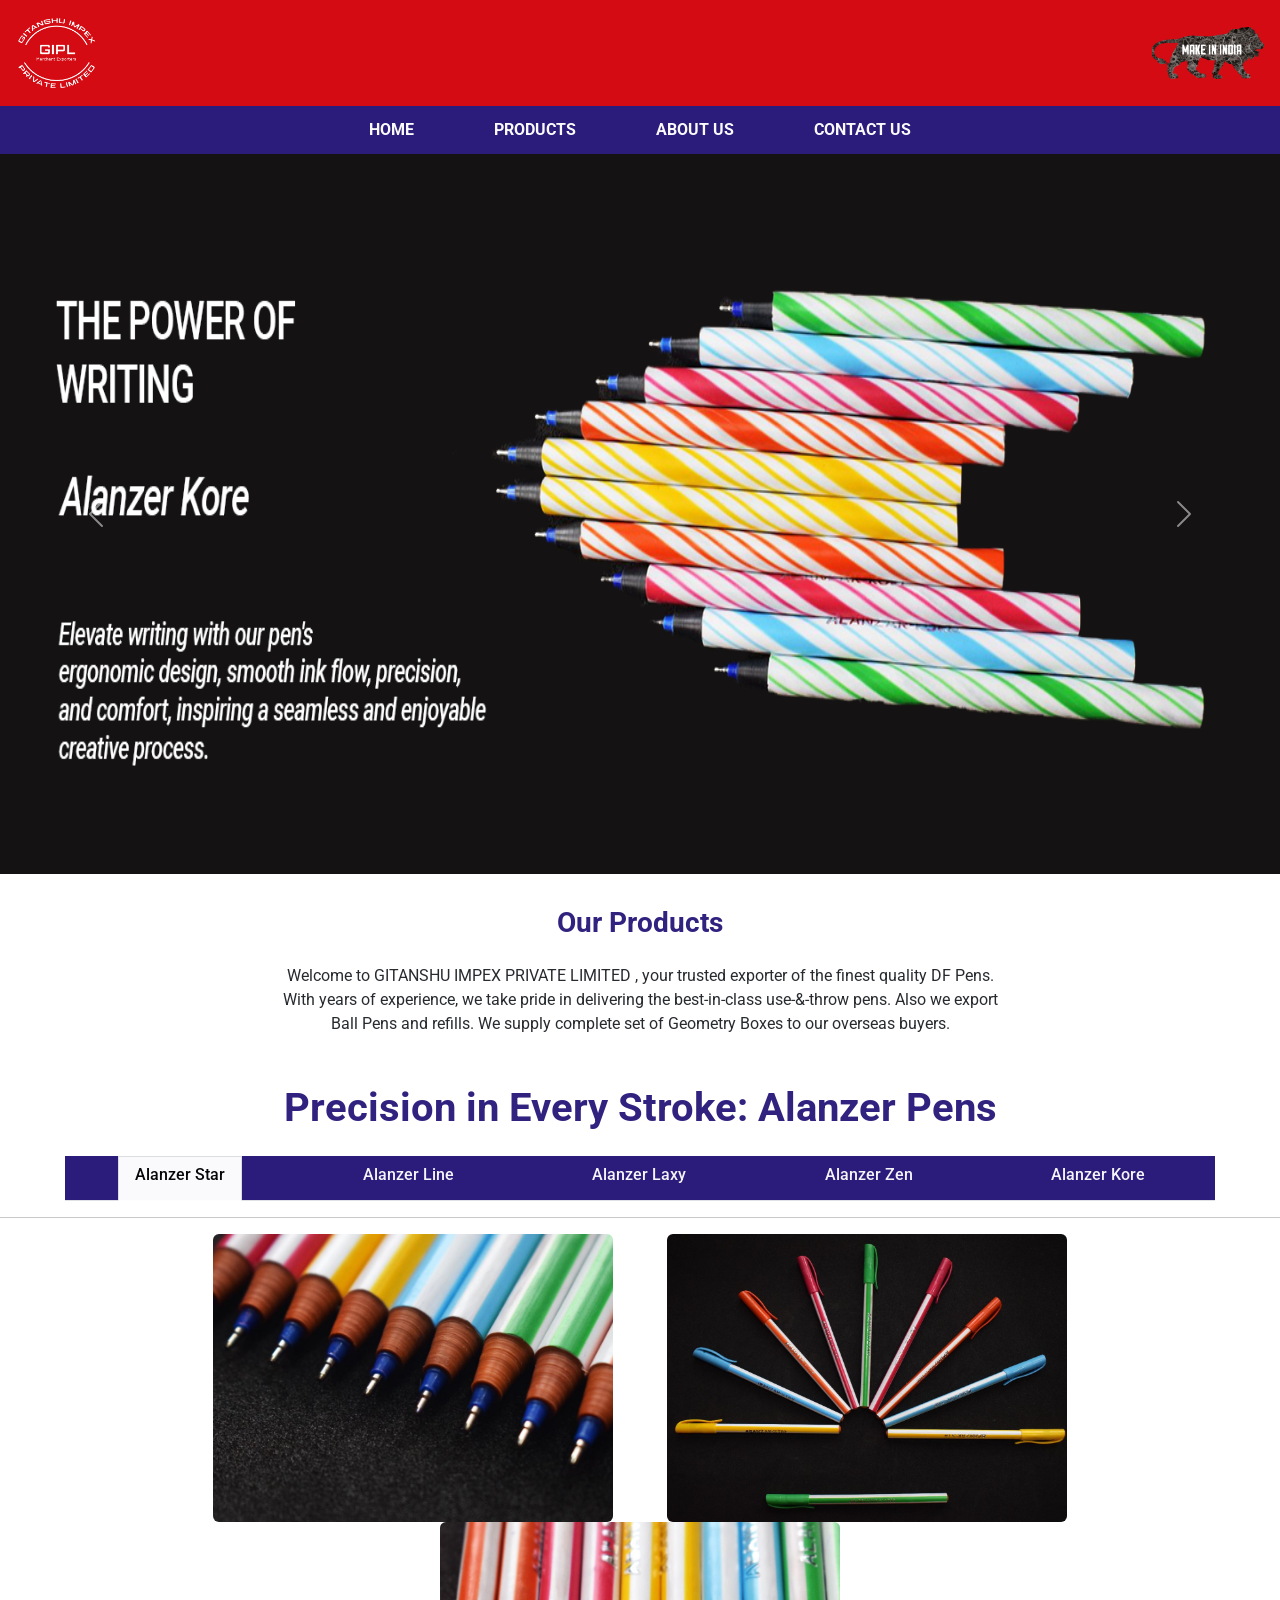
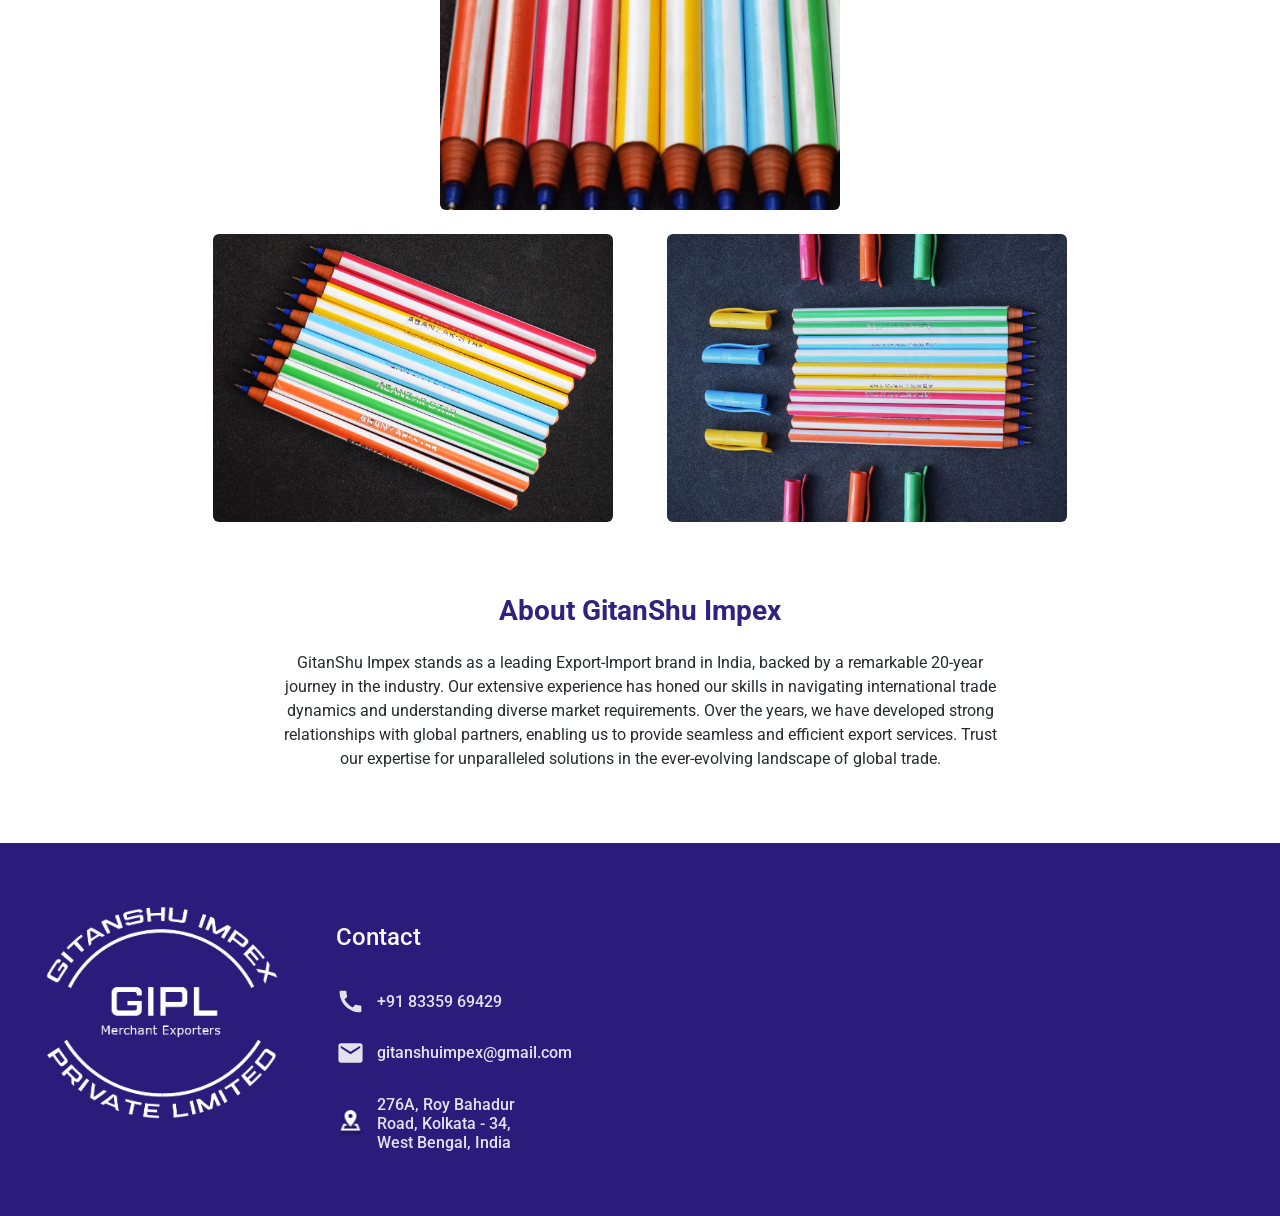
==== index.html @ eb3535b4 "added carousel" ====
<!DOCTYPE html>
<html lang="en">

<head>
  <meta charset="utf-8" />
  <meta property="og:image" content="https://github.com/gitanshugupta7/AlanzerWebsite/blob/master/images/ogimage.png">
  <meta name="viewport" content="width=device-width, initial-scale=1" />
  <meta name="description"
    content="A perfect fusion of style and convenience, Alanzer Pens offer a sleek design, smooth ink flow, and vibrant colors for a delightful writing experience. These use-and-throw pens are versatile and hassle-free, making them ideal for modern lifestyles. Exclusively exported by Gitanshu Impex, a trusted name known for top-quality products and ethical business practices. Simplify your writing journey with Alanzer Pens today. Discover a range of high-quality use and throw pens from Gitanshu Impex, Alanzer Pens, and DF Pens. Experience export-quality craftsmanship and precision in every stroke. Elevate your writing experience with these trusted brands that redefine convenience and excellence" />
  <meta name="keywords"
    content="Alanzer Pens, Use and throw pens, df pens, DF Pens, use and throw pens, one time use pen, Gitanshu Impex, gitanshu impex pens, exporter, merchant exporter, pen export, pen import" />
  <title>Gitanshu Impex Pvt. Ltd.</title>
  <link href="https://fonts.googleapis.com/css2?family=Roboto:wght@300;400;500;700&display=swap" rel="stylesheet" />
  <link href="https://cdn.jsdelivr.net/npm/bootstrap@5.3.0/dist/css/bootstrap.min.css" rel="stylesheet"
    integrity="sha384-9ndCyUaIbzAi2FUVXJi0CjmCapSmO7SnpJef0486qhLnuZ2cdeRhO02iuK6FUUVM" crossorigin="anonymous" />
  <link rel="apple-touch-icon" sizes="180x180" href="./images/favicon_io/apple-touch-icon.png" />
  <link rel="icon" type="image/png" sizes="32x32" href="./images/favicon_io/favicon-32x32.png" />
  <link rel="icon" type="image/png" sizes="16x16" href="./images/favicon_io/favicon-16x16.png" />
  <link rel="manifest" href="./images/favicon_io/site.webmanifest" />
  <link rel="stylesheet" href="./css/index.css" />
</head>

<body class="container">
  <!--This is the navbar here-->
  <nav class="row sticky-top">
    <nav class="navbar navbar-light bg-red px-3 top">
      <a class="d-flex justify-content-start navbar-brand" href="#">
        <img src="./images/GIPL.png" class="navbar-logo-GIPL"
          alt="GIPL Company Logo Gitanshu Impex and Alanzer Pens India: Where craftsmanship meets sophistication" />
      </a>
      <img src="./images/makeinindia.png" class="navbar-logo-make"
        alt="Make In India Logo Quality pens for discerning writers - Gitanshu Impex and Alanzer deliver excellence" />
    </nav>

    <nav class="navbar navbar-expand-lg navbar-dark bg-blue bottom">
      <div class="container-fluid">
        <button class="navbar-toggler" type="button" data-bs-toggle="collapse" data-bs-target="#navbarTogglerDemo01"
          aria-controls="navbarTogglerDemo01" aria-expanded="false" aria-label="Toggle navigation">
          <span class="navbar-toggler-icon"></span>
        </button>
        <div class="collapse navbar-collapse p-1" id="navbarTogglerDemo01">
          <ul class="navbar-nav me-auto mb-2 mb-lg-0 mx-auto">
            <li class="nav-item">
              <a class="nav-link" aria-current="page" href=" ">HOME</a>
            </li>
            <li class="nav-item">
              <a class="nav-link" href="#products">PRODUCTS</a>
            </li>
            <li class="nav-item">
              <a class="nav-link" href="#aboutus">ABOUT US</a>
            </li>
            <li class="nav-item">
              <a class="nav-link" href="#footer">CONTACT US</a>
            </li>
          </ul>
        </div>
      </div>
    </nav>
  </nav>

  <!--This is the carousel here add-->
  <div id="carouselExample" class="row carousel slide">
    <div class="carousel-inner">
      <div class="carousel-item active">
        <img id="carousel1d" src="./images/carousel/AlanzerCarousel.png" class="d-block w-100"
          alt="Gitanshu Impex Pens Alanzer Export Pens" />
        <img id="carousel1m" src="./images/carousel/alanzercarouselmobile.png" class="d-block h-100"
          alt="Gitanshu Impex Pens Alanzer Export Pens" />
      </div>
      <div class="carousel-item">
        <img id="carousel1d" src="./images/carousel/AlanzerColtCarousel.png" class="d-block w-100"
          alt="Gitanshu Impex Pens Alanzer Export Pens" />
        <img id="carousel1m" src="./images/carousel/alanzercoltcarouselmobile.png" class="d-block h-100"
          alt="Gitanshu Impex Pens Alanzer Export Pens" />
      </div>
      <div class="carousel-item">
        <img id="carousel1d" src="./images/carousel/AlanzerLaxyCarousel.png" class="d-block w-100"
          alt="Gitanshu Impex Pens Alanzer Export Pens" />
        <img id="carousel1m" src="./images/carousel/alanzerlaxycarouselmobile.png" class="d-block h-100"
          alt="Gitanshu Impex Pens Alanzer Export Pens" />
      </div>
    </div>
    <button class="carousel-control-prev" type="button" data-bs-target="#carouselExample" data-bs-slide="prev">
      <span class="carousel-control-prev-icon" aria-hidden="true"></span>
      <span class="visually-hidden">Previous</span>
    </button>
    <button class="carousel-control-next" type="button" data-bs-target="#carouselExample" data-bs-slide="next">
      <span class="carousel-control-next-icon" aria-hidden="true"></span>
      <span class="visually-hidden">Next</span>
    </button>
  </div>

  <!--This is our products section-->
  <div class="row our-products mt-4 mb-4">
    <h3 class="col-12 text-center mb-2 mt-2">Our Products</h3>
    <p class="col-md-7 mx-auto mt-3 mb-4">
      Welcome to GITANSHU IMPEX PRIVATE LIMITED , your trusted exporter of the
      finest quality DF Pens. With years of experience, we take pride in
      delivering the best-in-class use-&-throw pens. Also we export Ball Pens
      and refills. We supply complete set of Geometry Boxes to our overseas
      buyers.
    </p>
  </div>

  <!--This is the product showcase section-->
  <div class="row product-showcase" id="products">
    <div>
      <h1 class="text-center mb-4">
        Precision in Every Stroke: Alanzer Pens
      </h1>
    </div>
    <nav class="col-md-11 mx-auto">
      <div class="nav nav-tabs d-flex justify-content-around" id="nav-tab" role="tablist">
        <button class="nav-link active rounded-0" id="nav-profile-tab" data-bs-toggle="tab" data-bs-target="#nav-star"
          type="button" role="tab" aria-controls="nav-profile" aria-selected="true">
          <h6>Alanzer Star</h6>
        </button>
        <button class="nav-link rounded-0" id="nav-contact-tab" data-bs-toggle="tab" data-bs-target="#nav-line"
          type="button" role="tab" aria-controls="nav-contact" aria-selected="false">
          <h6>Alanzer Line</h6>
        </button>
        <button class="nav-link rounded-0" id="nav-contact-tab" data-bs-toggle="tab" data-bs-target="#nav-laxy"
          type="button" role="tab" aria-controls="nav-contact" aria-selected="false">
          <h6>Alanzer Laxy</h6>
        </button>
        <button class="nav-link rounded-0" id="nav-contact-tab" data-bs-toggle="tab" data-bs-target="#nav-zen"
          type="button" role="tab" aria-controls="nav-contact" aria-selected="false">
          <h6>Alanzer Zen</h6>
        </button>
        <button class="nav-link rounded-0" id="nav-contact-tab" data-bs-toggle="tab" data-bs-target="#nav-kore"
          type="button" role="tab" aria-controls="nav-contact" aria-selected="false">
          <h6>Alanzer Kore</h6>
        </button>
      </div>
    </nav>
    <hr class="mt-3" />
    <div class="row tab-content" id="nav-tabContent">
      <div class="tab-pane fade show active text-center" id="nav-star" role="tabpanel"
        aria-labelledby="nav-profile-tab">
        <div class="mb-md-4 mb-2">
          <img class="img-size img-fluid rounded" src="./images/star/IMG-20230715-WA0020.jpg"
            alt="Gitanshu Impex Export Pens Export Quality Pens India" />
          <img class="img-size img-fluid rounded" src="./images/star/IMG-20230715-WA0021.jpg"
            alt="Top-notch Pens Exporter: Gitanshu Impex - Quality Pens from India" />
          <img class="img-size img-fluid rounded" src="./images/star/IMG-20230715-WA0022.jpg"
            alt="India's Premier Pen Exporter: Gitanshu Impex - Export Quality Pens" />
        </div>
        <div class="">
          <img class="img-size img-fluid rounded" src="./images/star/IMG-20230715-WA0023.jpg"
            alt="Export Quality Pens from India: Choose Gitanshu Impex for Excellence" />
          <img class="img-size img-fluid rounded" src="./images/star/IMG-20230715-WA0024.jpg"
            alt="Gitanshu Impex: Leading Exporter of Quality Pens from India" />
        </div>
      </div>
      <div class="tab-pane fade text-center" id="nav-line" role="tabpanel" aria-labelledby="nav-contact-tab">
        <div class="mb-md-4 mb-2">
          <img class="img-size img-fluid rounded" src="./images/line/IMG-20230716-WA0008.jpg"
            alt="Premium Pen Exports: Gitanshu Impex - India's Best Choice" />
          <img class="img-size img-fluid rounded" src="./images/line/IMG-20230716-WA0009.jpg"
            alt="Quality Pens Exporter from India: Gitanshu Impex Shines" />
          <img class="img-size img-fluid rounded" src="./images/line/IMG-20230716-WA0010.jpg"
            alt="Export Quality Pens India: Discover Gitanshu Impex's Offerings" />
        </div>
        <div class="">
          <img class="img-size img-fluid rounded" src="./images/line/IMG-20230716-WA0008.jpg"
            alt="Gitanshu Impex: Exporting Fine Pens from India to the World" />
          <img class="img-size img-fluid rounded" src="./images/line/IMG-20230716-WA0011.jpg"
            alt="India's Finest Pen Exports: Gitanshu Impex Leads the Way" />
          <img class="img-size img-fluid rounded" src="./images/line/IMG-20230716-WA0012.jpg"
            alt="Experience Excellence: Gitanshu Impex - India's Pen Export Specialist" />
        </div>
      </div>
      <div class="tab-pane fade text-center" id="nav-laxy" role="tabpanel" aria-labelledby="nav-contact-tab">
        <div class="mb-md-4 mb-2">
          <img class="img-size img-fluid rounded" src="./images/laxy/IMG-20230721-WA0011.jpg"
            alt="Gitanshu Impex: Your Gateway to Export Quality Pens from India" />
          <img class="img-size img-fluid rounded" src="./images/laxy/IMG-20230721-WA0012.jpg"
            alt="Premium Indian Pen Exports: Gitanshu Impex - Unrivaled Quality" />
          <img class="img-size img-fluid rounded" src="./images/laxy/IMG-20230721-WA0013.jpg"
            alt="Gitanshu Impex: A Trusted Name in Exporting Quality Pens from India" />
        </div>
        <div class="">
          <img class="img-size img-fluid rounded" src="./images/laxy/IMG-20230721-WA0014.jpg"
            alt="Exporting India's Best Pens: Gitanshu Impex Sets the Standard" />
          <img class="img-size img-fluid rounded" src="./images/laxy/IMG-20230721-WA0015.jpg"
            alt="Choose Gitanshu Impex: Exporter of Finest Pens from India" />
          <img class="img-size img-fluid rounded" src="./images/laxy/IMG-20230721-WA0016.jpg"
            alt="India's Leading Pen Exporter: Gitanshu Impex - Unbeatable Quality" />
        </div>
      </div>
      <div class="tab-pane fade text-center" id="nav-zen" role="tabpanel" aria-labelledby="nav-contact-tab">
        <div class="mb-md-4 mb-2">
          <img class="img-size img-fluid rounded" src="./images/zen/IMG-20230715-WA0005.jpg"
            alt="Discover Export Quality Pens from India: Gitanshu Impex" />
          <img class="img-size img-fluid rounded" src="./images/zen/IMG-20230715-WA0006.jpg"
            alt="Gitanshu Impex: Exporting World-Class Pens from India" />
          <img class="img-size img-fluid rounded" src="./images/zen/IMG-20230715-WA0007.jpg"
            alt="Export Quality Pens from India: Gitanshu Impex Raises the Bar" />
        </div>
        <div class="">
          <img class="img-size img-fluid rounded" src="./images/zen/IMG-20230715-WA0008.jpg"
            alt="Premium Pens Exporter: Gitanshu Impex - Elevate Your Writing Experience" />
          <img class="img-size img-fluid rounded" src="./images/zen/IMG-20230715-WA0010.jpg"
            alt="Gitanshu Impex: Exporting World-Class Pens from India" />
          <img class="img-size img-fluid rounded" src="./images/zen/IMG-20230715-WA0011.jpg"
            alt="Gitanshu Impex: Exporting World-Class Pens from India" />
        </div>
      </div>
      <div class="tab-pane fade text-center" id="nav-kore" role="tabpanel" aria-labelledby="nav-contact-tab">
        <div class="mb-md-4 mb-2">
          <img class="img-size img-fluid rounded" src="./images/kore/IMG-20230716-WA0002.jpg"
            alt="Choose Gitanshu Impex: Exporter of Finest Pens from India" />
          <img class="img-size img-fluid rounded" src="./images/kore/IMG-20230716-WA0003.jpg"
            alt="Choose Gitanshu Impex: Exporter of Finest Pens from India" />
          <img class="img-size img-fluid rounded" src="./images/kore/IMG-20230716-WA0004.jpg"
            alt="Export Quality Pens India: Discover Gitanshu Impex's Offerings" />
        </div>
        <div class="">
          <img class="img-size img-fluid rounded" src="./images/kore/IMG-20230716-WA0005.jpg"
            alt="India's Finest Pen Exports: Gitanshu Impex Leads the Way" />
          <img class="img-size img-fluid rounded" src="./images/kore/IMG-20230716-WA0006.jpg"
            alt="India's Finest Pen Exports: Gitanshu Impex Leads the Way" />
          <img class="img-size img-fluid rounded" src="./images/kore/IMG-20230716-WA0007.jpg"
            alt="Export Quality Pens India: Discover Gitanshu Impex's Offerings" />
        </div>
      </div>
    </div>
  </div>

  <!--About Us content-->
  <div id="aboutus">
    <div class="row our-products mt-5 mb-4">
      <h3 class="col-12 text-center mb-2 mt-4">About GitanShu Impex</h3>
      <p class="col-md-7 mx-auto mt-3 mb-3 mb-5">
        GitanShu Impex stands as a leading Export-Import brand in India,
        backed by a remarkable 20-year journey in the industry. Our extensive
        experience has honed our skills in navigating international trade
        dynamics and understanding diverse market requirements. Over the
        years, we have developed strong relationships with global partners,
        enabling us to provide seamless and efficient export services. Trust
        our expertise for unparalleled solutions in the ever-evolving
        landscape of global trade.
      </p>
    </div>

    <footer class="row footer" id="footer">
      <div class="col-md-3 text-center">
        <img class="footer-logo" src="./images/GIPL.png"
          alt="Gitanshu Impex and Alanzer Pens offer unparalleled quality and elegance in every stroke." />
      </div>
      <div class="col-md-3 mt-3 p-md-3 p-1">
        <h4 class="mb-4">Contact</h4>
        <div class="row">
          <img class="col-4 footer-svg" src="./images/call.svg" />
          <h6 class="col-7 footer-text mt-3 mb-3">+91 83359 69429</h6>
        </div>
        <div class="row">
          <img class="col-4 footer-svg" src="./images/mail.svg" />
          <h6 class="col-7 footer-text mt-3 mb-3">gitanshuimpex@gmail.com</h6>
        </div>
        <div class="row">
          <img class="col-4 footer-svg" src="./images/address.svg" />
          <h6 class="col-8 footer-text mt-3 mb-3">
            276A, Roy Bahadur Road, Kolkata - 34, West Bengal, India
          </h6>
        </div>
      </div>
      <div class="col-md-5 text-center mt-3 mb-4">
        <iframe class="footer-map"
          src="https://www.google.com/maps/embed?pb=!1m18!1m12!1m3!1d3686.1396996902936!2d88.33003857972032!3d22.49894118294353!2m3!1f0!2f0!3f0!3m2!1i1024!2i768!4f13.1!3m3!1m2!1s0x3a0271b2e1c3ceef%3A0xdf60f1c7d89cace2!2s276%2FA%2C%20Roy%20Bahadur%20Rd%2C%20Ghol%20Para%20Basti%2C%20Behala%2C%20Kolkata%2C%20West%20Bengal%20700053!5e0!3m2!1sen!2sin!4v1690293509527!5m2!1sen!2sin"
          width="600" height="450" style="border: 0" allowfullscreen="" loading="lazy"
          referrerpolicy="no-referrer-when-downgrade"></iframe>
      </div>
    </footer>
  </div>

  <script src="https://cdn.jsdelivr.net/npm/bootstrap@5.3.0/dist/js/bootstrap.bundle.min.js"
    integrity="sha384-geWF76RCwLtnZ8qwWowPQNguL3RmwHVBC9FhGdlKrxdiJJigb/j/68SIy3Te4Bkz"
    crossorigin="anonymous"></script>
</body>

</html>
---- css/index.css ----
@font-face {
  font-family: Marsek;
  src: url("../fonts/Marsek-Demi.ttf");
}

h1,
h2,
h3,
h4,
h5,
h6,
p {
  font-family: "Roboto";
  opacity: 0.97;
}

.navbar-logo-GIPL {
  height: 5rem;
  width: 5rem;
}

.navbar-logo-make {
  width: 7rem;
}

.container {
  max-width: 2160px;
  padding: 0;
}

.row {
  margin: auto;
}

#carousel1d {
  background-image: url("../images/carousel/AlanzerCarousel.png");
  object-fit: fill;
  background-position: center;
  background-repeat: no-repeat;
  background-size: cover;
}

#carousel1m {
  display: none !important;
}

.navbar-toggler-icon {
  border-color: white;
  width: 1.4rem;
}

.navbar-toggler {
  padding: 0.08rem 0.3rem !important;
}

.nav-link {
  color: white;
  opacity: 0.98;
}

.bg-red {
  background-color: #d40b13;
}

.bg-blue {
  background-color: #2b1b7b;
}


.bottom a {
  color: white;
  font-family: "Roboto";
  font-weight: bold;
  padding: 0 3rem;
  margin: 0 2rem;
}

.carousel-inner {
  padding: 0;
}

.carousel-inner img {
  width: 100% !important;
  height: 80vh !important;
}

.our-products h3 {
  font-family: 'Roboto';
  color: #2b1b7b;
  font-weight: bold;
}

.our-products p {
  text-align: center;
}

.nav-tabs {
  background-color: #2b1b7b;
}

.product-showcase h4 {
  font-family: 'Roboto';
  font-weight: bold;
  color: white;

}

.product-showcase h1 {
  font-family: 'Roboto';
  font-weight: bold;
  color: #2b1b7b;
}

.tab-content img {
  margin: 0 1.5rem;
}

.img-size {
  width: 25rem;
  height: 18rem;
  object-fit: cover;
}

footer {
  padding: 3rem 0 2rem 0;
  background-color: #2b1b7b;
}

.footer h4,
h5 {
  color: white;
}

.footer-svg {
  width: 1.8rem;
  height: auto;
  opacity: 1;
  padding: 0;
}

.footer-text {
  color: white;
  opacity: .87;
}

.footer-logo {
  width: 15rem;
  height: auto;
}

.footer-map {
  width: 35rem;
  height: 15rem;
}


@media only screen and (max-width: 769px) {

  .navbar-logo-make {
    width: 6rem;
  }

  #carousel1d{
    display: none !important;
  }

  #carousel1m {
    display: block !important;
    object-fit: fill;
    background-position: center;
    background-repeat: no-repeat;
    background-size: cover;
    height: 70% !important;
    width: auto;
  }

  .bottom a {
    padding: 0.5rem 0;
  }

  .carousel-inner img {
    width: 100% !important;
    height: 40vh !important;
  }

  .tab-content img {
    margin: 0 0 1rem 0;
  }

  .scroll {
    overflow-x: auto !important;
  }

  .bottom a {
    margin: 0.2rem 0 0 0;
  }

  .footer-map {
    width: auto;
    height: 15rem;
  }

}
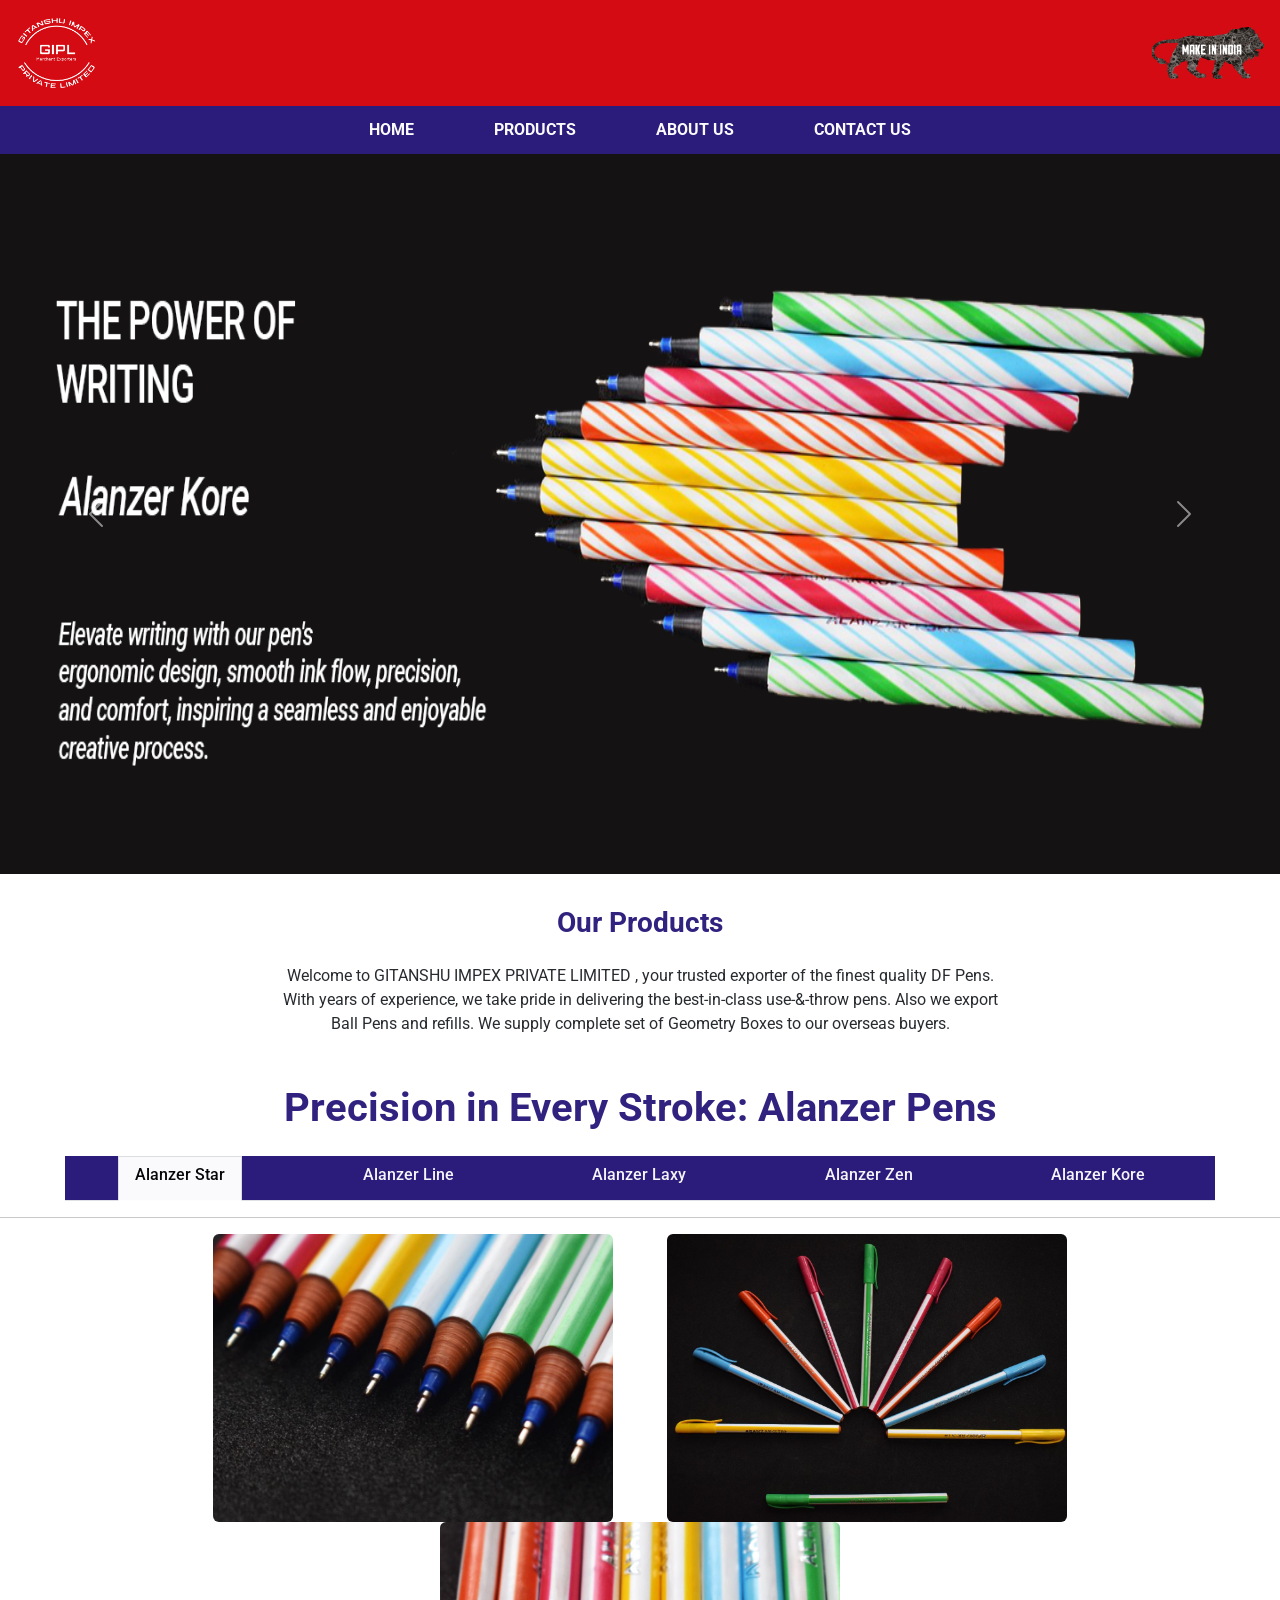
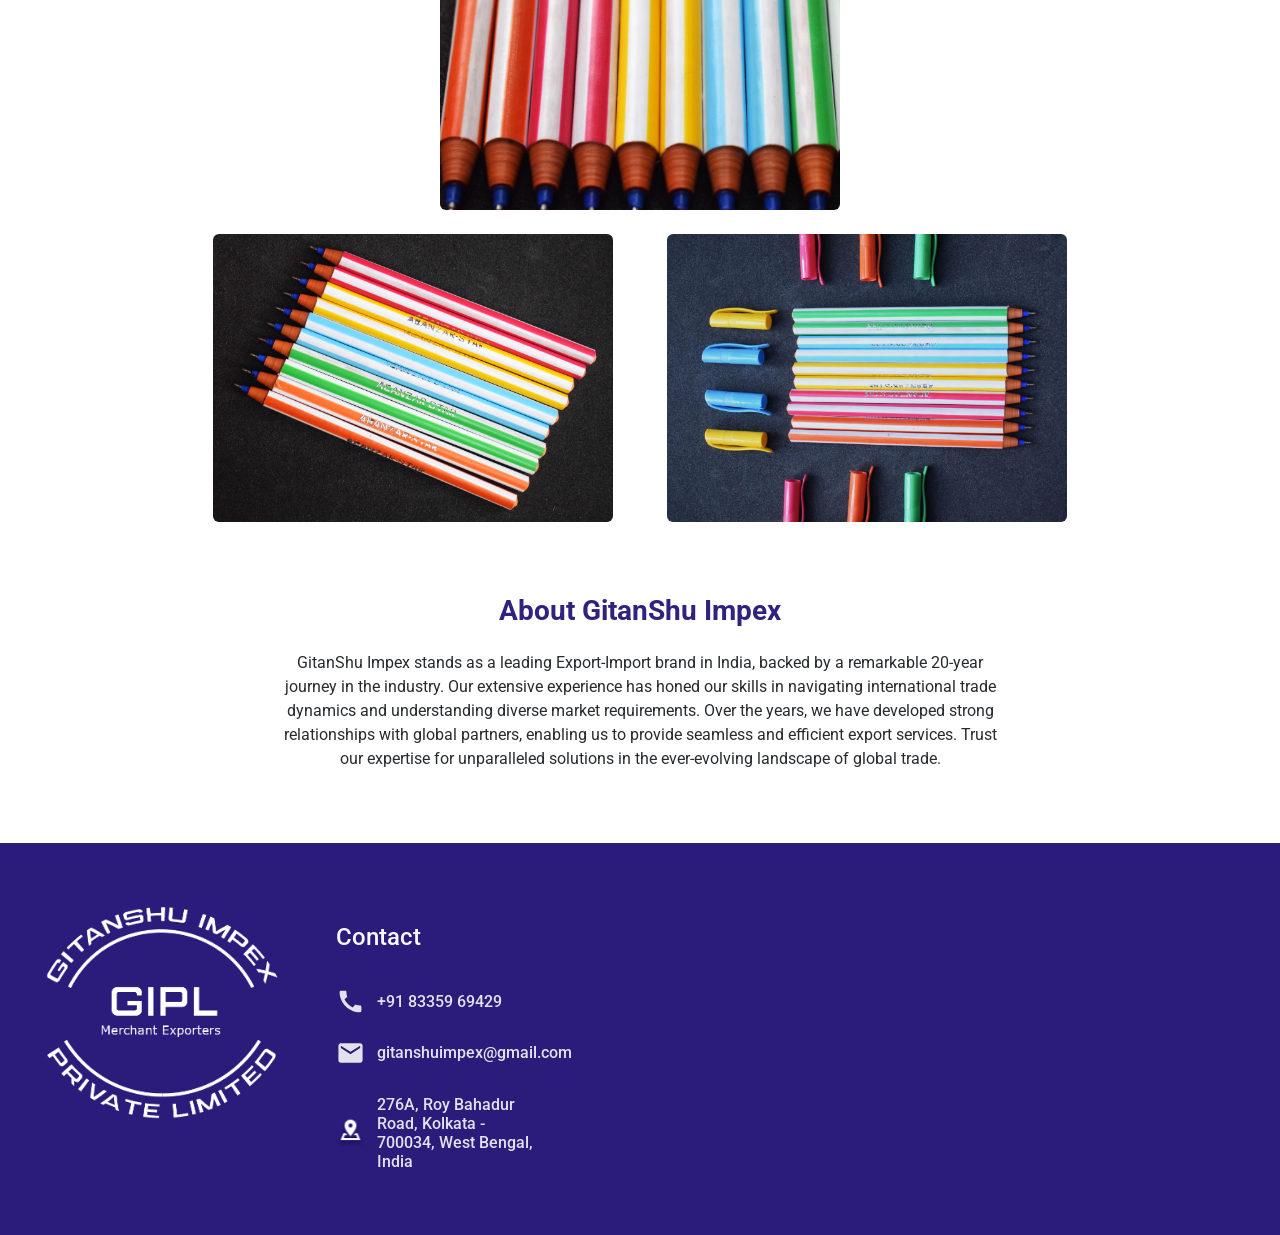
==== commit d8d03111: "added changed" ====
--- a/index.html
+++ b/index.html
@@ -3,7 +3,7 @@
 
 <head>
   <meta charset="utf-8" />
-  <meta property="og:image" content="https://github.com/gitanshugupta7/AlanzerWebsite/blob/master/images/ogimage.png">
+  <meta property="og:image" content="https://drive.google.com/file/d/1X4rTNhT_Rfjs1BqwNVjq68ul8MPafDoT/view">
   <meta name="viewport" content="width=device-width, initial-scale=1" />
   <meta name="description"
     content="A perfect fusion of style and convenience, Alanzer Pens offer a sleek design, smooth ink flow, and vibrant colors for a delightful writing experience. These use-and-throw pens are versatile and hassle-free, making them ideal for modern lifestyles. Exclusively exported by Gitanshu Impex, a trusted name known for top-quality products and ethical business practices. Simplify your writing journey with Alanzer Pens today. Discover a range of high-quality use and throw pens from Gitanshu Impex, Alanzer Pens, and DF Pens. Experience export-quality craftsmanship and precision in every stroke. Elevate your writing experience with these trusted brands that redefine convenience and excellence" />
@@ -261,7 +261,7 @@
         <div class="row">
           <img class="col-4 footer-svg" src="./images/address.svg" />
           <h6 class="col-8 footer-text mt-3 mb-3">
-            276A, Roy Bahadur Road, Kolkata - 34, West Bengal, India
+            276A, Roy Bahadur Road, Kolkata - 700034, West Bengal, India
           </h6>
         </div>
       </div>
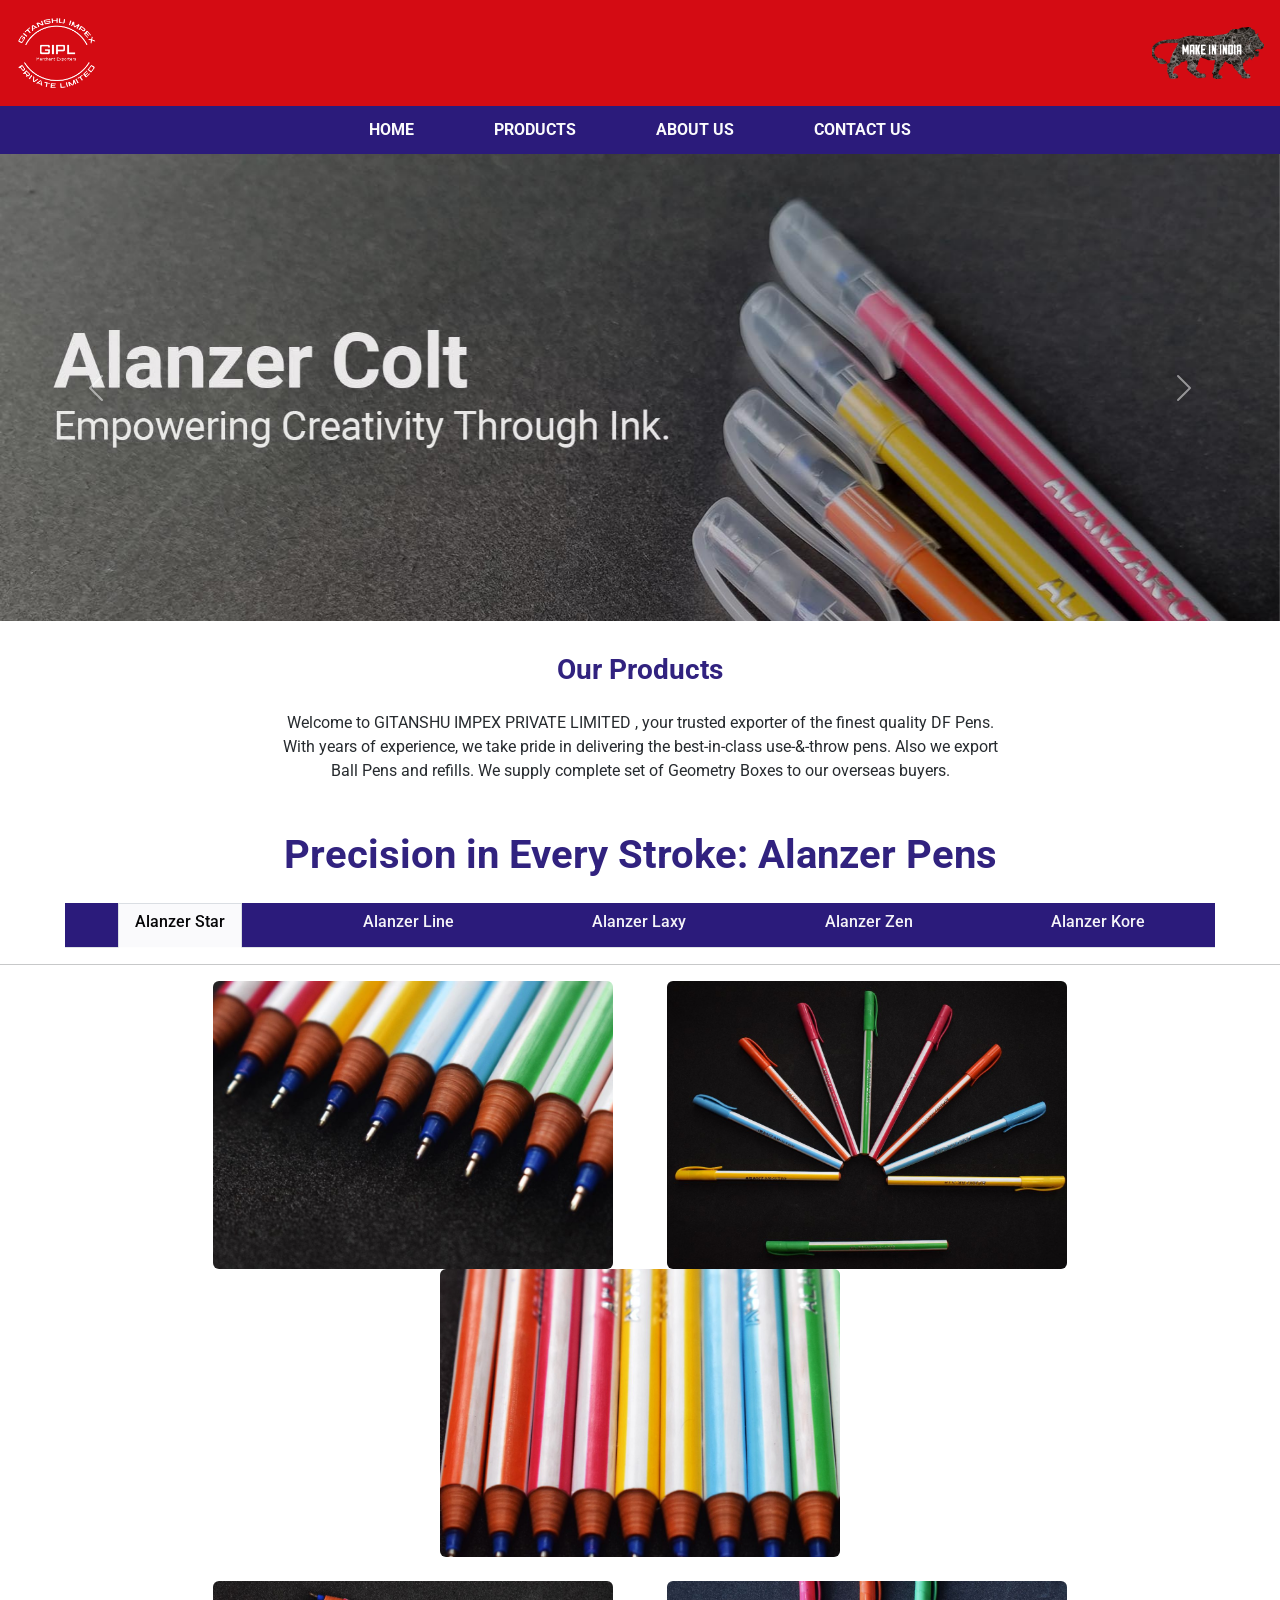
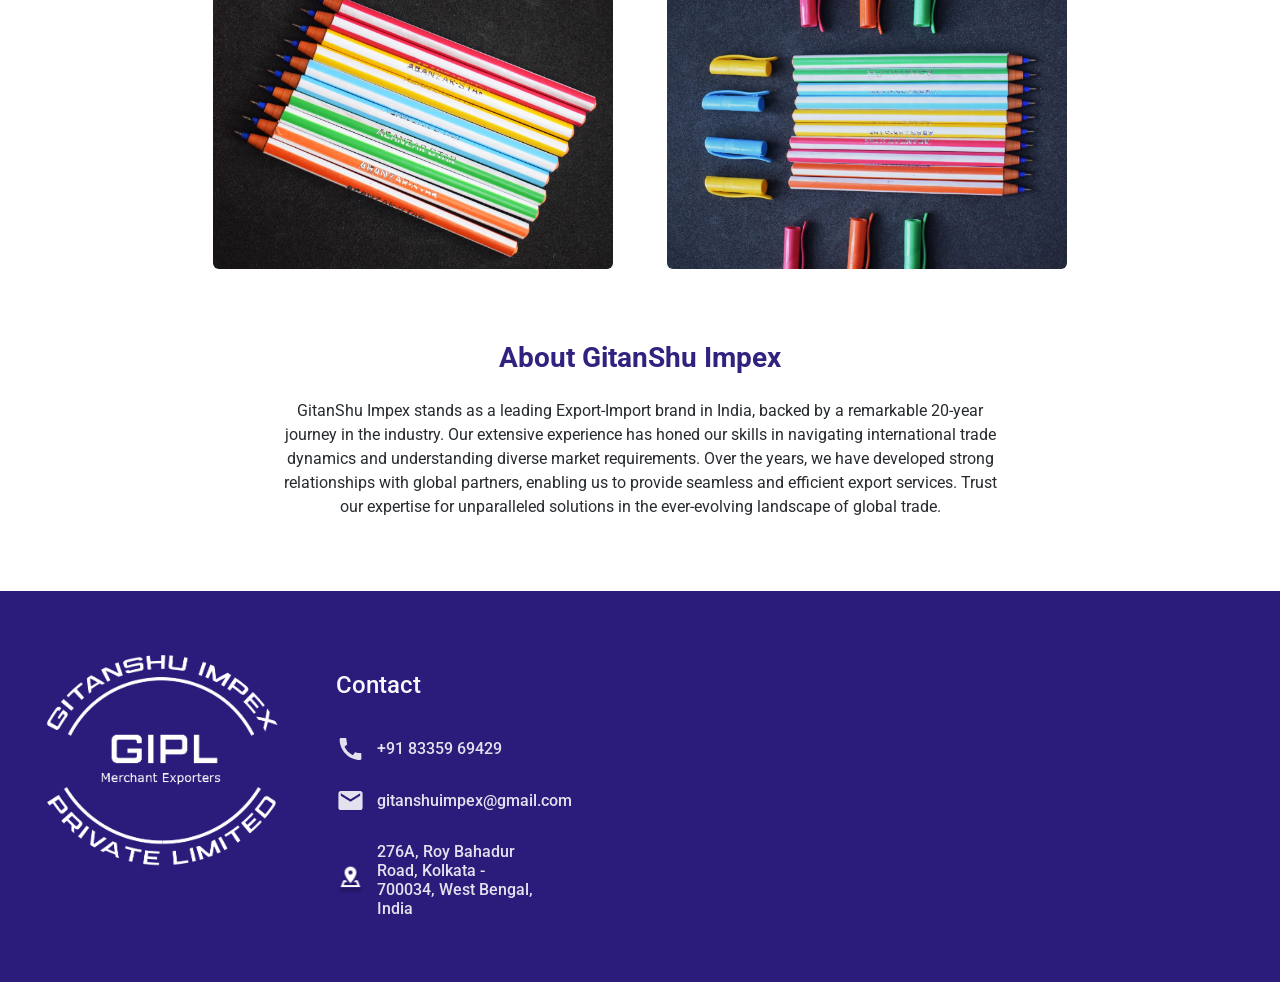
==== commit 0361e077: "image changes" ====
--- a/index.html
+++ b/index.html
@@ -62,21 +62,21 @@
   <div id="carouselExample" class="row carousel slide">
     <div class="carousel-inner">
       <div class="carousel-item active">
-        <img id="carousel1d" src="./images/carousel/AlanzerCarousel.png" class="d-block w-100"
-          alt="Gitanshu Impex Pens Alanzer Export Pens" />
-        <img id="carousel1m" src="./images/carousel/alanzercarouselmobile.png" class="d-block h-100"
+        <img id="carousel1d" src="./images/carousel/ColtDesktop.jpg" class="d-block w-100"
+          alt="Gitanshu Impex Pens Alanzer Export Pens" />
+        <img id="carousel1m" src="./images/carousel/ColtMobile.jpg" class="d-block h-100"
           alt="Gitanshu Impex Pens Alanzer Export Pens" />
       </div>
       <div class="carousel-item">
-        <img id="carousel1d" src="./images/carousel/AlanzerColtCarousel.png" class="d-block w-100"
-          alt="Gitanshu Impex Pens Alanzer Export Pens" />
-        <img id="carousel1m" src="./images/carousel/alanzercoltcarouselmobile.png" class="d-block h-100"
+        <img id="carousel1d" src="./images/carousel/KoreDesktop.jpg" class="d-block w-100"
+          alt="Gitanshu Impex Pens Alanzer Export Pens" />
+        <img id="carousel1m" src="./images/carousel/KoreMobile.jpg" class="d-block h-100"
           alt="Gitanshu Impex Pens Alanzer Export Pens" />
       </div>
       <div class="carousel-item">
-        <img id="carousel1d" src="./images/carousel/AlanzerLaxyCarousel.png" class="d-block w-100"
-          alt="Gitanshu Impex Pens Alanzer Export Pens" />
-        <img id="carousel1m" src="./images/carousel/alanzerlaxycarouselmobile.png" class="d-block h-100"
+        <img id="carousel1d" src="./images/carousel/LaxyDesktop.jpg" class="d-block w-100"
+          alt="Gitanshu Impex Pens Alanzer Export Pens" />
+        <img id="carousel1m" src="./images/carousel/StarMobile.jpg" class="d-block h-100"
           alt="Gitanshu Impex Pens Alanzer Export Pens" />
       </div>
     </div>
--- a/css/index.css
+++ b/css/index.css
@@ -33,8 +33,7 @@
 }
 
 #carousel1d {
-  background-image: url("../images/carousel/AlanzerCarousel.png");
-  object-fit: fill;
+  object-fit: fill  ;
   background-position: center;
   background-repeat: no-repeat;
   background-size: cover;
@@ -80,8 +79,7 @@
 }
 
 .carousel-inner img {
-  width: 100% !important;
-  height: 80vh !important;
+  width: 100% !important; 
 }
 
 .our-products h3 {
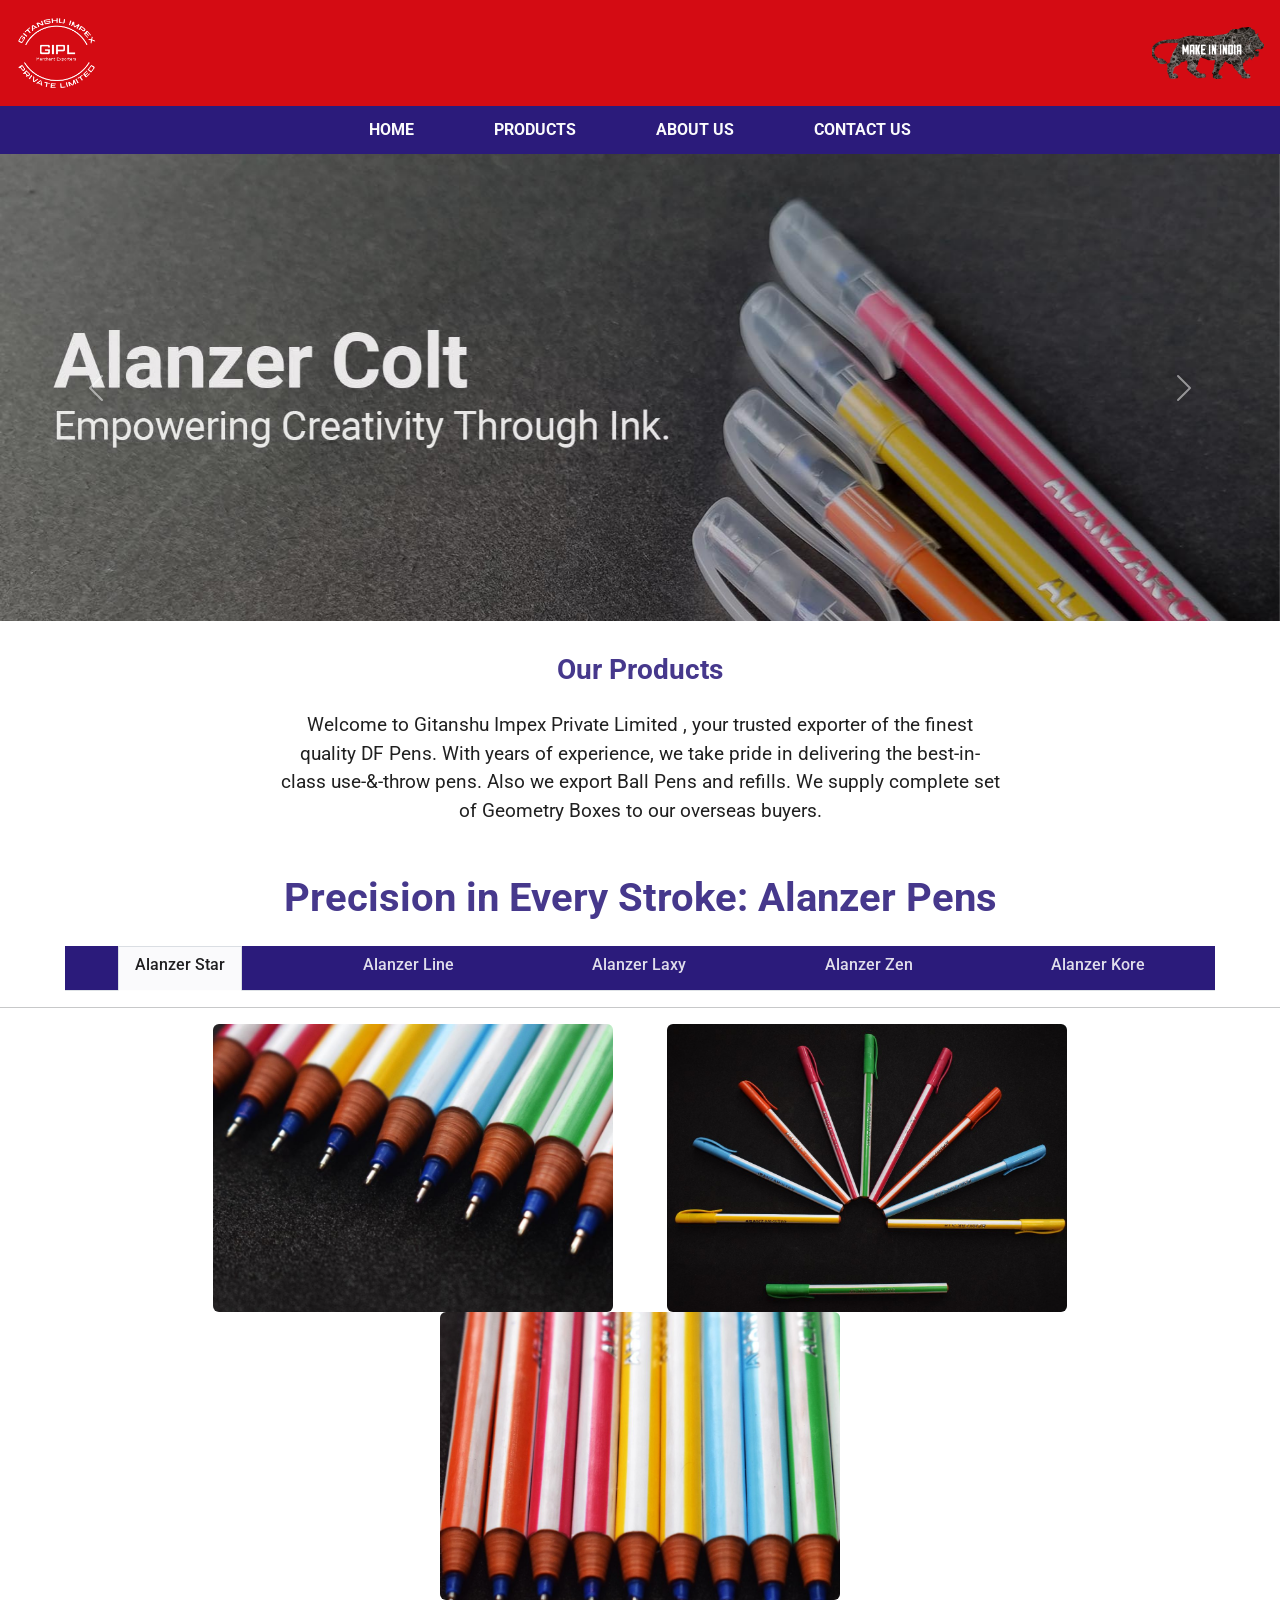
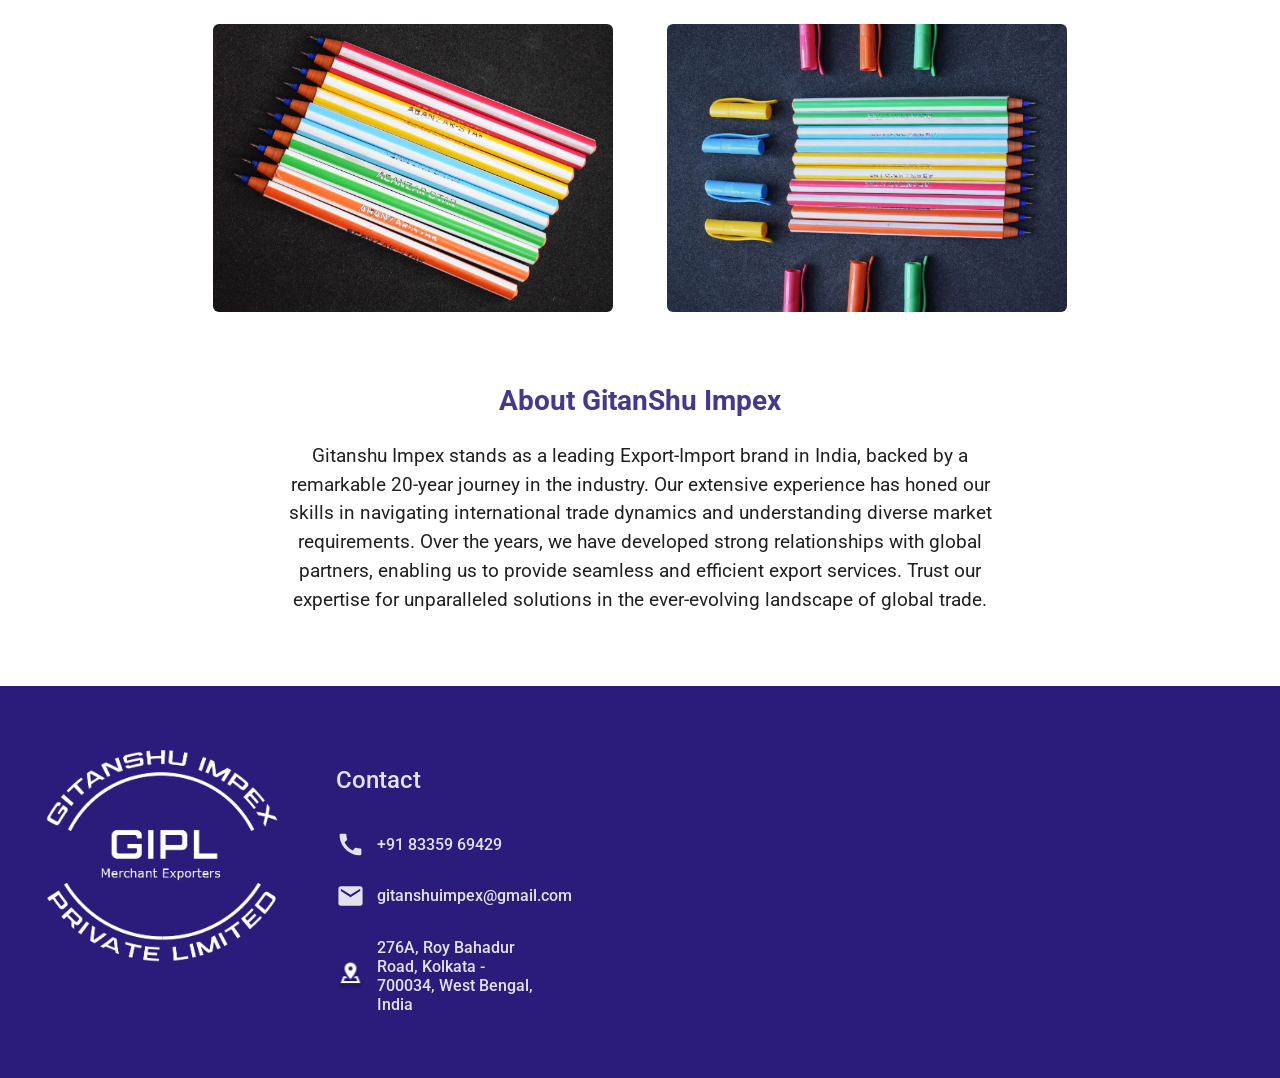
==== commit 25cd321c: "made changes" ====
--- a/index.html
+++ b/index.html
@@ -3,7 +3,7 @@
 
 <head>
   <meta charset="utf-8" />
-  <meta property="og:image" content="https://drive.google.com/file/d/1X4rTNhT_Rfjs1BqwNVjq68ul8MPafDoT/view">
+  <meta property="og:image" content="https://lh3.googleusercontent.com/drive-viewer/AITFw-xBQZtHYDvJPuIyXRmO0llJxNDxMpyl4j9e3c3HoBYrByOb298OnTgA5Agasvq_NQAID-_jbOl0RdD0pSYOoVmUBzX2=s2560">
   <meta name="viewport" content="width=device-width, initial-scale=1" />
   <meta name="description"
     content="A perfect fusion of style and convenience, Alanzer Pens offer a sleek design, smooth ink flow, and vibrant colors for a delightful writing experience. These use-and-throw pens are versatile and hassle-free, making them ideal for modern lifestyles. Exclusively exported by Gitanshu Impex, a trusted name known for top-quality products and ethical business practices. Simplify your writing journey with Alanzer Pens today. Discover a range of high-quality use and throw pens from Gitanshu Impex, Alanzer Pens, and DF Pens. Experience export-quality craftsmanship and precision in every stroke. Elevate your writing experience with these trusted brands that redefine convenience and excellence" />
@@ -94,7 +94,7 @@
   <div class="row our-products mt-4 mb-4">
     <h3 class="col-12 text-center mb-2 mt-2">Our Products</h3>
     <p class="col-md-7 mx-auto mt-3 mb-4">
-      Welcome to GITANSHU IMPEX PRIVATE LIMITED , your trusted exporter of the
+      Welcome to Gitanshu Impex Private Limited , your trusted exporter of the
       finest quality DF Pens. With years of experience, we take pride in
       delivering the best-in-class use-&-throw pens. Also we export Ball Pens
       and refills. We supply complete set of Geometry Boxes to our overseas
@@ -232,7 +232,7 @@
     <div class="row our-products mt-5 mb-4">
       <h3 class="col-12 text-center mb-2 mt-4">About GitanShu Impex</h3>
       <p class="col-md-7 mx-auto mt-3 mb-3 mb-5">
-        GitanShu Impex stands as a leading Export-Import brand in India,
+        Gitanshu Impex stands as a leading Export-Import brand in India,
         backed by a remarkable 20-year journey in the industry. Our extensive
         experience has honed our skills in navigating international trade
         dynamics and understanding diverse market requirements. Over the
--- a/css/index.css
+++ b/css/index.css
@@ -11,7 +11,13 @@
 h6,
 p {
   font-family: "Roboto";
-  opacity: 0.97;
+  opacity: 0.87;
+}
+
+p{
+  font-size: 1.2rem;
+  font-weight: 400;
+  color: black;
 }
 
 .navbar-logo-GIPL {
@@ -33,7 +39,7 @@
 }
 
 #carousel1d {
-  object-fit: fill  ;
+  object-fit: cover;
   background-position: center;
   background-repeat: no-repeat;
   background-size: cover;
@@ -153,6 +159,13 @@
 
 
 @media only screen and (max-width: 769px) {
+
+  p{
+    font-size: 1rem;
+    font-weight: 400;
+    color: black;
+  }
+  
 
   .navbar-logo-make {
     width: 6rem;
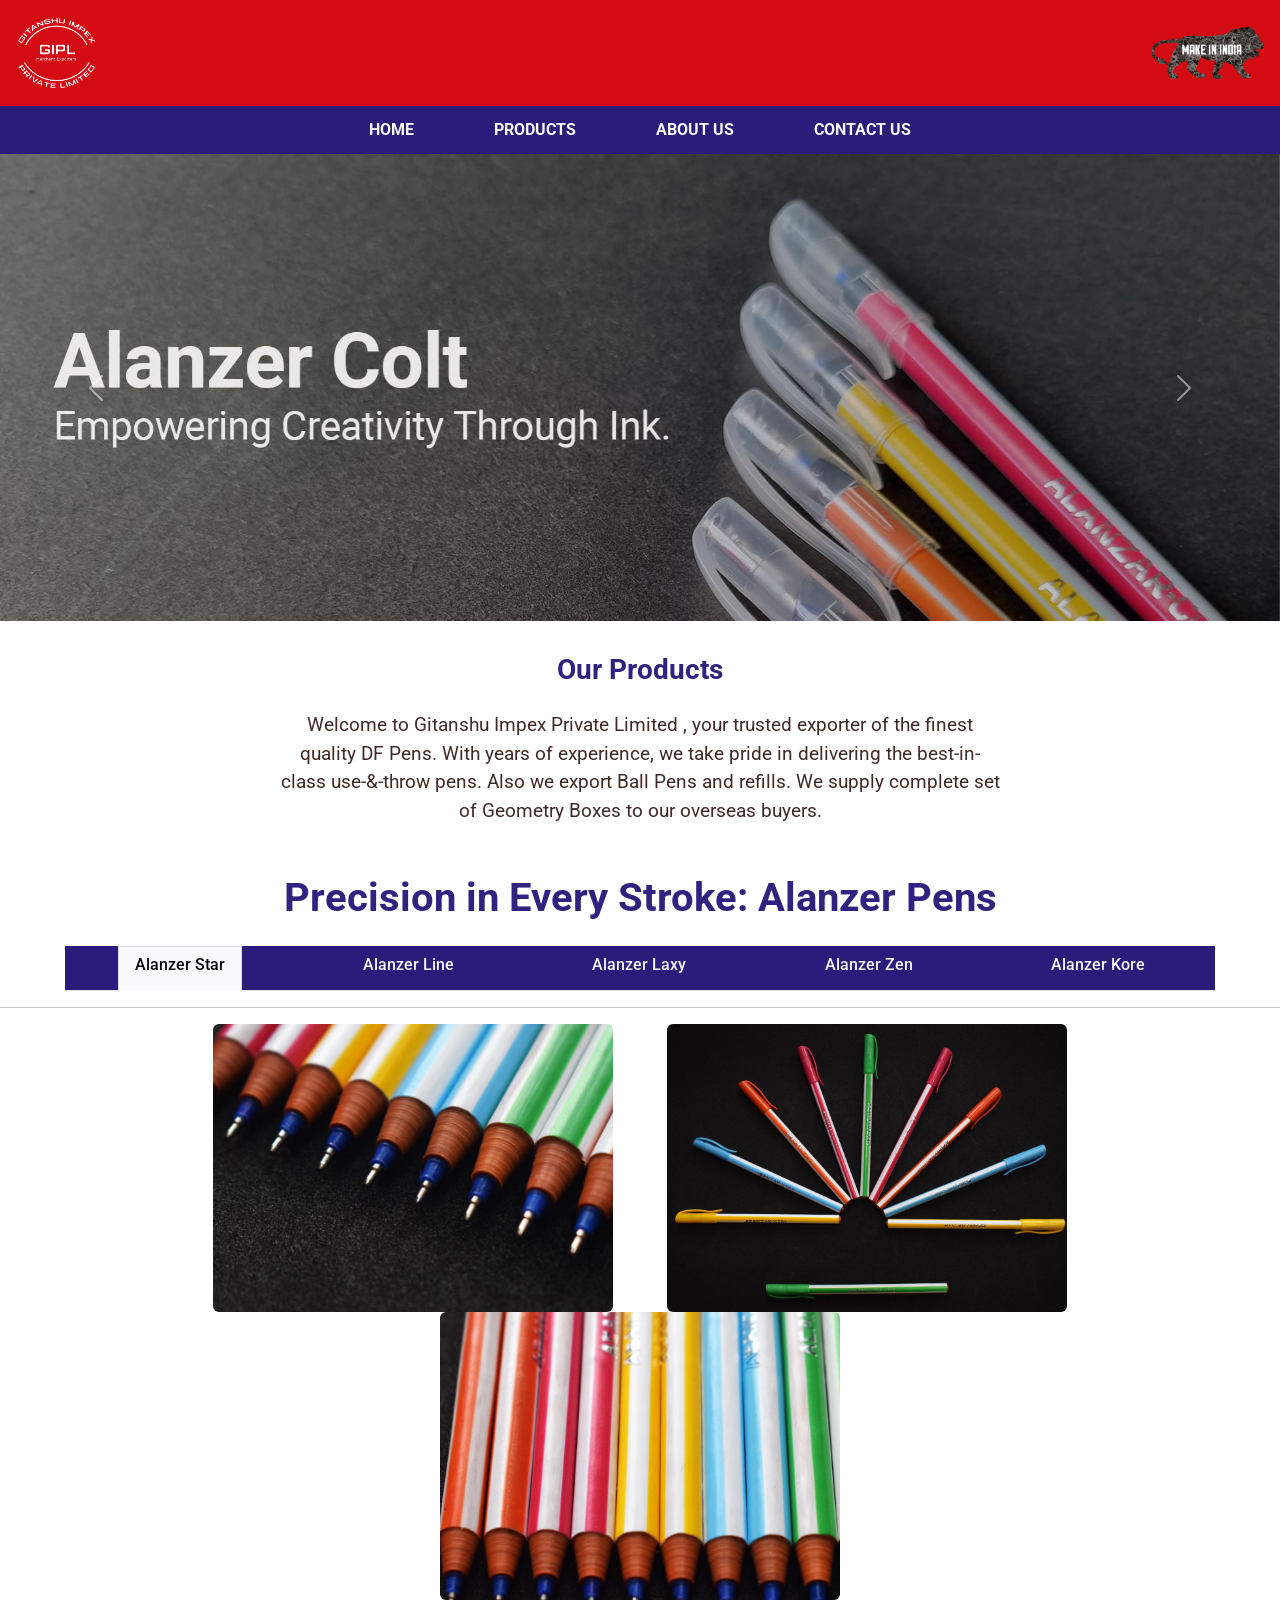
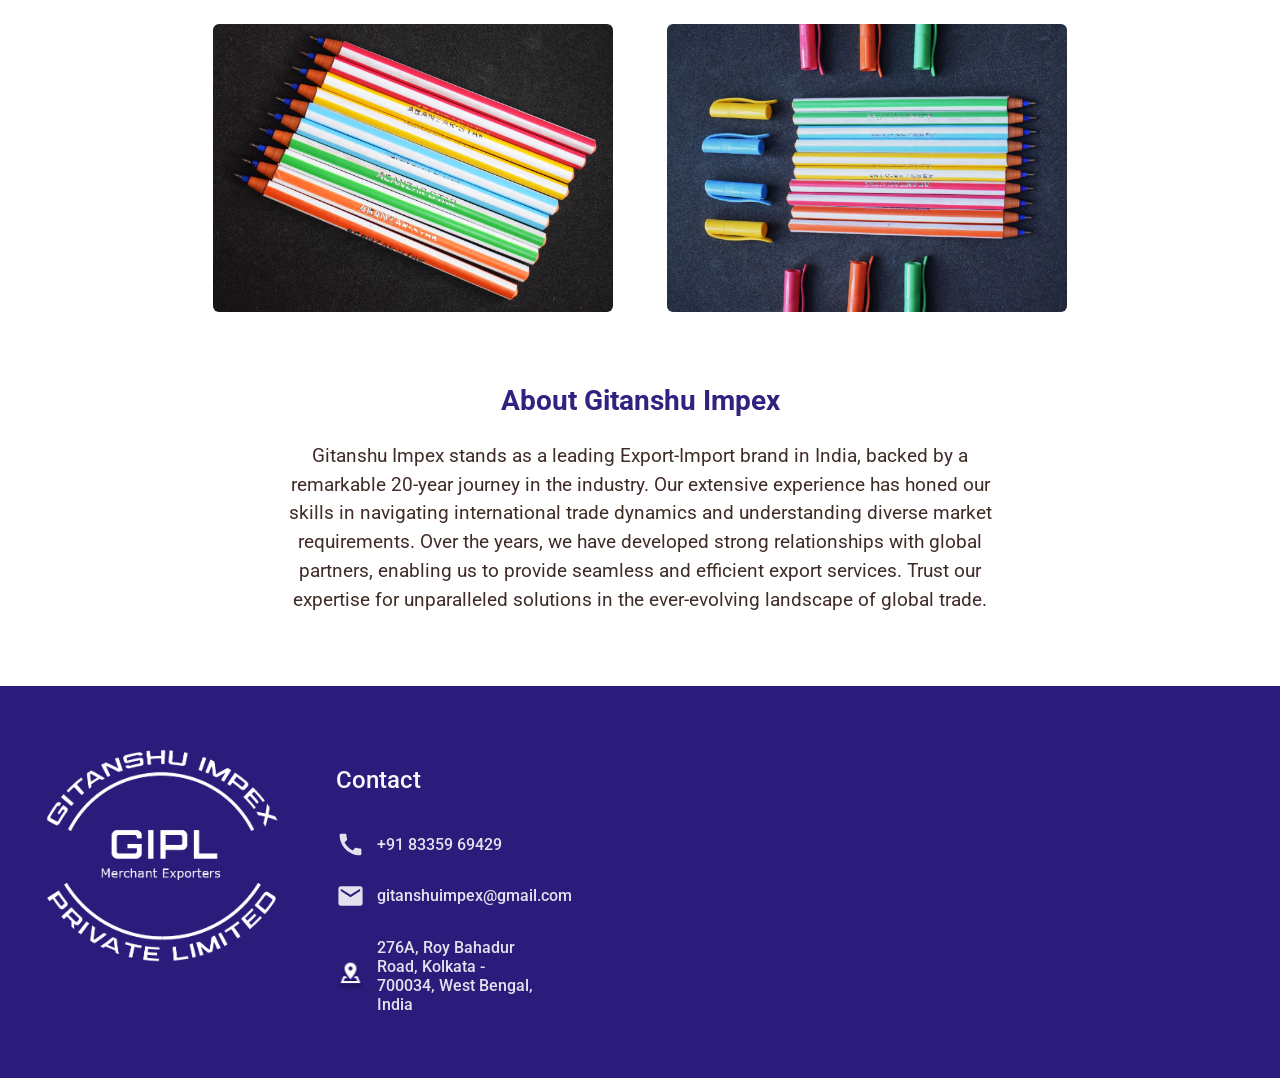
==== commit b79a550b: "added" ====
--- a/index.html
+++ b/index.html
@@ -230,7 +230,7 @@
   <!--About Us content-->
   <div id="aboutus">
     <div class="row our-products mt-5 mb-4">
-      <h3 class="col-12 text-center mb-2 mt-4">About GitanShu Impex</h3>
+      <h3 class="col-12 text-center mb-2 mt-4">About Gitanshu Impex</h3>
       <p class="col-md-7 mx-auto mt-3 mb-3 mb-5">
         Gitanshu Impex stands as a leading Export-Import brand in India,
         backed by a remarkable 20-year journey in the industry. Our extensive
--- a/css/index.css
+++ b/css/index.css
@@ -11,13 +11,14 @@
 h6,
 p {
   font-family: "Roboto";
-  opacity: 0.87;
+  opacity: 0.97;
 }
 
 p{
   font-size: 1.2rem;
   font-weight: 400;
-  color: black;
+  color: #1F0802;
+  opacity: 0.85;
 }
 
 .navbar-logo-GIPL {
